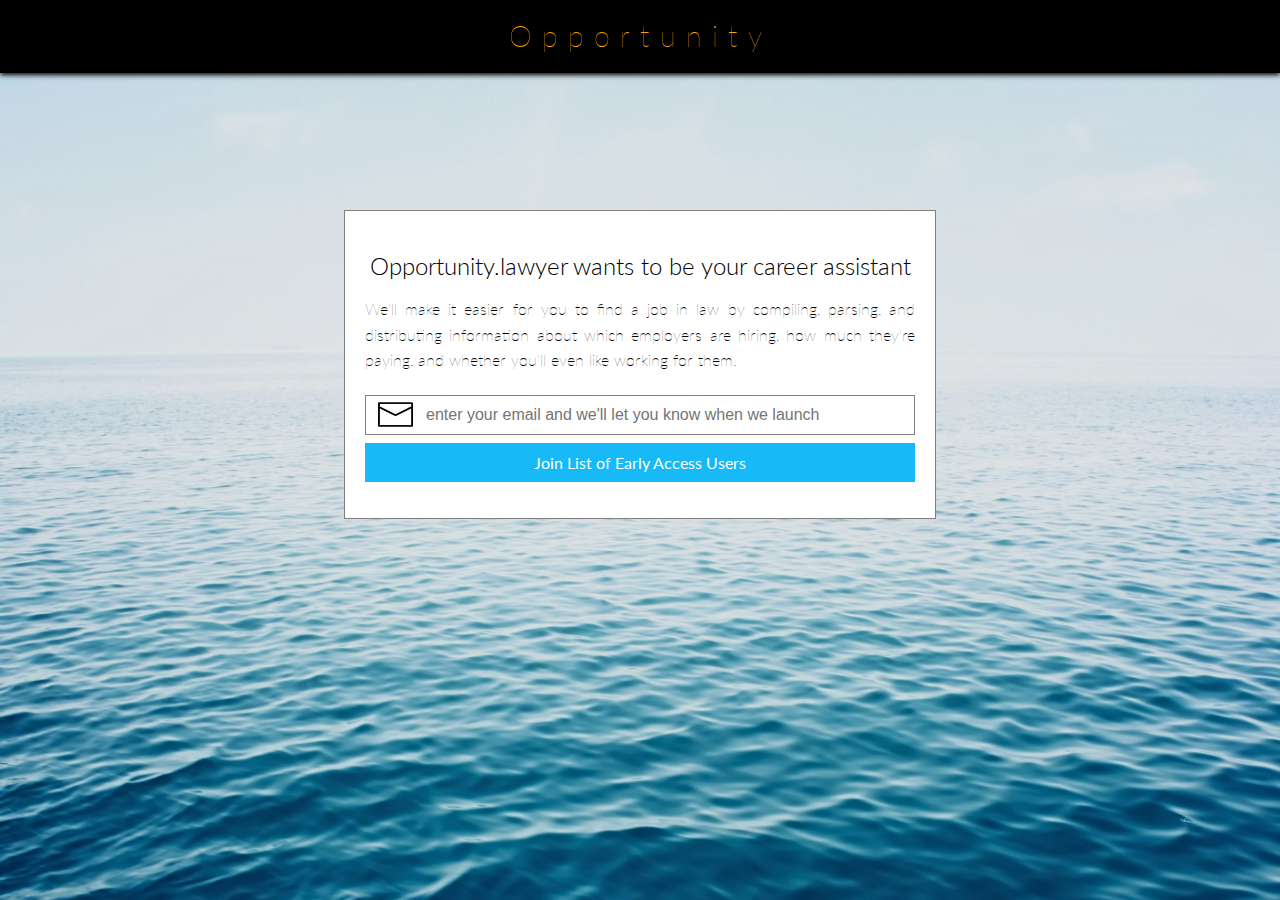
==== about.html @ 6fb1b4f2 "about.html and endlessOcean background" ====
<DOCTYPE! HTML>
	<HEAD>
		<link rel="stylesheet" type="text/css" href="stylesheet.css">
		<link rel="stylesheet" type="text/css" href="normalize.css">
		<link href='http://fonts.googleapis.com/css?family=Lato:100,300,400,700' rel='stylesheet' type='text/css'>	
		<!-- Place this data between the <head> tags of your website -->
		<title>Find a job in law</title>
		<meta name="description" content="We'll make it easier for you to find a job in law by compiling, parsing, and distributing information about which employers are hiring, how much they're paying, and whether you'll even like working for them." />

		<!-- Twitter Card data -->
		<meta name="twitter:card" value="summary" />

		<!-- Open Graph data -->
		<meta property="og:title" content="Find a job in Law" />
		<meta property="og:type" content="article" />
		<meta property="og:url" content="http://www.opportunity.lawyer/" />
		<meta property="og:image" content="http://www.opportunity.lawyer/HDbackground.jpg" />
		<meta property="og:description" content="We'll make it easier for you to find a job in law by compiling, parsing, and distributing information about which employers are hiring, how much they're paying, and whether you'll even like working for them." />
	</HEAD>
	<BODY class="index">
		<div class="bigContainer">
			<div class="fixedTop">
				<a href="index.html"><h1 class="webName">Opportunity</h1></a>
			</div>
			<div class="searchContainer">
				<h3>Opportunity.lawyer wants to be your career assistant</h3>
				<p> We'll make it easier for you to find a job in law by compiling, parsing, and distributing information about which employers are hiring, how much they're paying, and whether you'll even like working for them.</p>
					<form accept-charset="UTF-8" action="https://formkeep.com/f/4e529d6dc5ff" method="POST" required>
						<input type="email" name="email" placeholder="enter your email and we'll let you know when we launch" />
						<input type="hidden" name="utf8" value="✓">
						<input type="submit" value="Join List of Early Access Users">
					</form> 
			</div>
		</div>
	<script type="text/javascript" src="jquery-1.11.2.min.js"></script>
	<script type="text/javascript" src="javascript.js"></script>
	<script>
		  (function(i,s,o,g,r,a,m){i['GoogleAnalyticsObject']=r;i[r]=i[r]||function(){
		  (i[r].q=i[r].q||[]).push(arguments)},i[r].l=1*new Date();a=s.createElement(o),
		  m=s.getElementsByTagName(o)[0];a.async=1;a.src=g;m.parentNode.insertBefore(a,m)
		  })(window,document,'script','//www.google-analytics.com/analytics.js','ga');

		  ga('create', 'UA-59158482-1', 'auto');
		  ga('send', 'pageview');

		</script>
	</BODY>
</HTML>
---- stylesheet.css ----
body.index {
	background:
		 linear-gradient(
	 	rgba(0, 0, 0, .1),
	 	rgba(0, 0, 0, .1)
	 ),
	url("optimizedEndlessOcean.jpg") no-repeat center center fixed;
	  -webkit-background-size: cover;
  -moz-background-size: cover;
  -o-background-size: cover;
  background-size: cover;
}

div.fixedTop{
	width:100%;
	height:auto;
	background-color: black;
	position: fixed;
	overflow: hidden;
  	top: 0;
  	left: 0;
  	text-align:Center;
	box-shadow: 0px 2px 5px #000000;

}

div.fixedTop a{
	text-decoration: none;
}

h1.webName{
	vertical-align: top;
	color:white;
	color:orange;
	font-family: 'Lato', sans-serif;	
	font-size:1.8em;
	font-weight:100;
	letter-spacing: 10px;
}

div.searchContainer{
	background-color: white;
	margin-top: 210px;
	min-height:150px;
	min-width:220px;
	max-width:550px;
	height:auto;
	margin-left: auto;
	margin-right: auto;
	position:relative;
	border:1.5px solid gray;
/*	box-shadow: 0px 2px 5px #562C02;
*/	padding:20 20 20 20px;
}

div.searchContainer h3{
	font-family: 'Lato', sans-serif;	
	font-weight: 300;
	font-size:1.5em;
	margin-top:20px;
	margin-bottom: 5px;
	text-align:center;
}

div.searchContainer h2{
	font-family: 'Lato', sans-serif;	
	font-weight: 400;
	font-size:2.3em;
	margin-top:5px;
	margin-bottom: 15px;
	text-align:center;
}

div.searchContainer p{
	font-family: 'Lato', sans-serif;	
	font-weight: 100;
	font-size:1em;
	text-align:justify;
	line-height:1.6em;
	margin-bottom:22px;

}

input[type=email]{
	width: 100%;
	height:40px;
	font-size:1em;
	padding: 10px;
	text-align: left;
	border:1px solid gray;

}

@media (min-width: 600px) {
input[type=email]{
	background: white url(email.png) no-repeat scroll 12px;
	padding: 10px;
	background-size: 35px;
	text-indent: 50px;

	::-webkit-input-placeholder {
   text-indent: 50px;

}

:-moz-placeholder { /* Firefox 18- */
      text-indent: 50px;


}

::-moz-placeholder {  /* Firefox 19+ */
      text-indent: 50px;


}

:-ms-input-placeholder {  
      text-indent: 50px;

}



}
  }


input[type=submit] {
	border:0px none;
	width:100%;
	font-size: 1em; 
	position:relative;
	margin-top:8px;
	padding:10px;
	text-align:center;
	text-decoration: none;
	color:white;
	font-family: 'Lato', sans-serif;	
	background-color: #17B9F6;
}

input[type=submit]:hover {
	background-color: #1686C1;
}


/*about link*/

div.aboutLink{
	text-align: center;
}
a.aboutLink{
	font-family: 'Lato', sans-serif;	
	font-weight: 300;
	font-size: .8em;
	text-align: center;
	text-decoration: none;
	color:black;

}

a.aboutLink:hover{
	color:orange;
}
/*confirmation page*/

div.confirmContainer{
	background-color: white;
	margin-top: 180px;
	min-height:150px;
	min-width:220px;
	max-width:550px;
	height:auto;
	margin-left: auto;
	margin-right: auto;
	position:relative;
/*	border:1px solid gray;
*/	box-shadow: 0px 2px 5px #562C02;
	padding:20 20 0 20px;
}

div.confirmContainer h2{
	font-family: 'Lato', sans-serif;	
	font-weight: 400;
	font-size:2.3em;
	margin-top:15px;
	margin-bottom: 0px;
	text-align:center;
}

div.confirmContainer h3{
	font-family: 'Lato', sans-serif;	
	font-weight: 300;
	font-size:1.5em;
	margin-top:0px;
	margin-bottom: 0px;
	text-align:center;
}


/*fb share button*/

div.fbWrapper{
	text-align:center;
	margin-top:10px;
}
div.fb-share-button {
	display: inline-block;
}

#fb-root{
	display:inline-block;
}
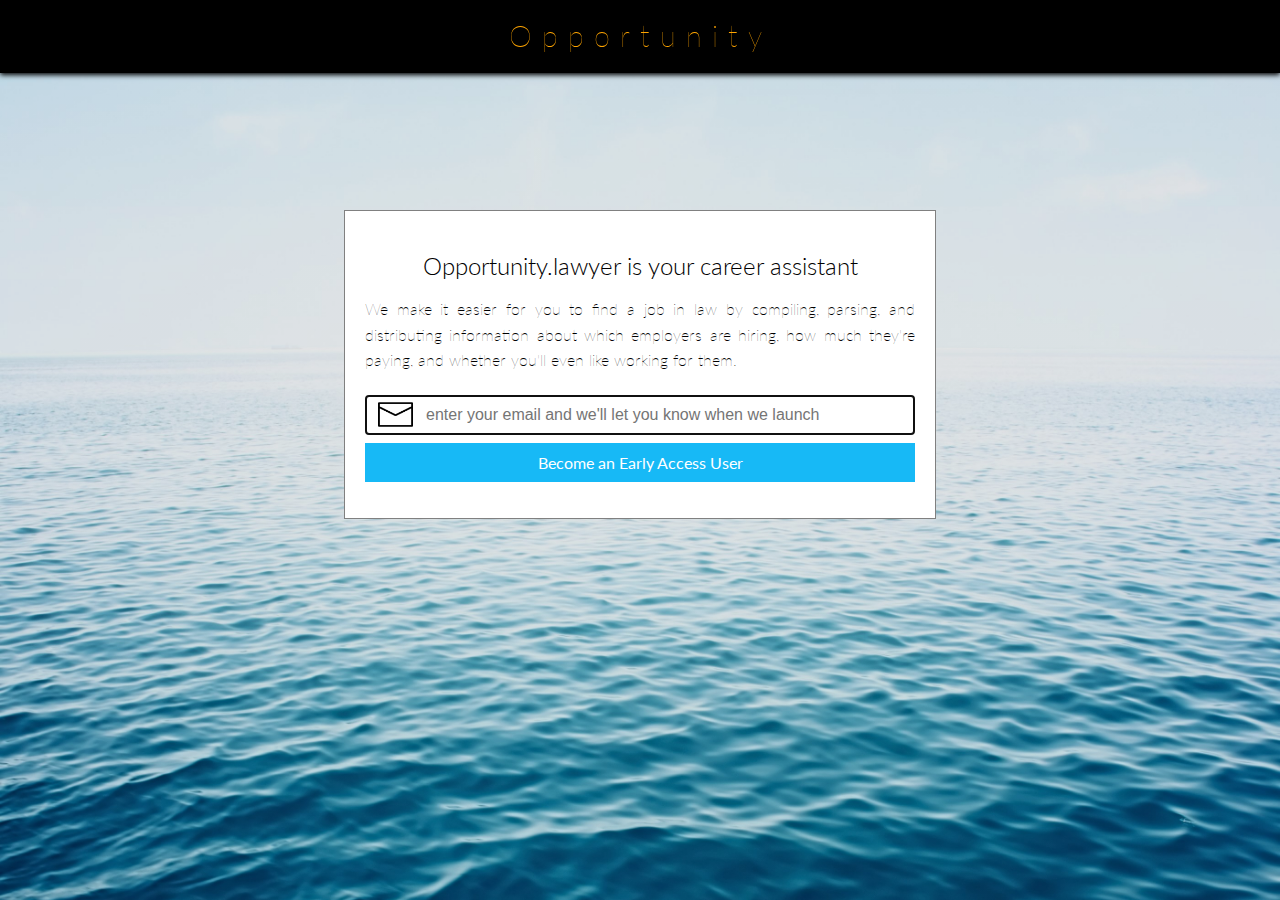
==== commit 62a057cd: "misc changes" ====
--- a/about.html
+++ b/about.html
@@ -17,18 +17,18 @@
 		<meta property="og:image" content="http://www.opportunity.lawyer/HDbackground.jpg" />
 		<meta property="og:description" content="We'll make it easier for you to find a job in law by compiling, parsing, and distributing information about which employers are hiring, how much they're paying, and whether you'll even like working for them." />
 	</HEAD>
-	<BODY class="index">
+	<BODY class="index" onload='document.emailSubmit.email.focus()'>
 		<div class="bigContainer">
 			<div class="fixedTop">
 				<a href="index.html"><h1 class="webName">Opportunity</h1></a>
 			</div>
 			<div class="searchContainer">
-				<h3>Opportunity.lawyer wants to be your career assistant</h3>
-				<p> We'll make it easier for you to find a job in law by compiling, parsing, and distributing information about which employers are hiring, how much they're paying, and whether you'll even like working for them.</p>
-					<form accept-charset="UTF-8" action="https://formkeep.com/f/4e529d6dc5ff" method="POST" required>
+				<h3>Opportunity.lawyer is your career assistant</h3>
+				<p> We make it easier for you to find a job in law by compiling, parsing, and distributing information about which employers are hiring, how much they're paying, and whether you'll even like working for them.</p>
+					<form accept-charset="UTF-8" action="https://formkeep.com/f/4e529d6dc5ff" method="POST" name="emailSubmit" required>
 						<input type="email" name="email" placeholder="enter your email and we'll let you know when we launch" />
 						<input type="hidden" name="utf8" value="✓">
-						<input type="submit" value="Join List of Early Access Users">
+						<input type="submit" value="Become an Early Access User" onclick="ValidateEmail(document.emailSubmit.email)">
 					</form> 
 			</div>
 		</div>
--- a/stylesheet.css
+++ b/stylesheet.css
@@ -212,3 +212,20 @@
 #fb-root{
 	display:inline-block;
 }
+
+/* error message */
+
+div.errorWrapper{
+	text-align: center;
+	margin:0px auto;
+	padding:0px;
+	border:1px solid black;
+}
+p.errorMessage{
+	display: inline-block;
+	font-family: 'Lato', sans-serif;	
+	font-size: 1em;
+	font-weight: 400;
+	color:red;
+	text-align:center;
+}
